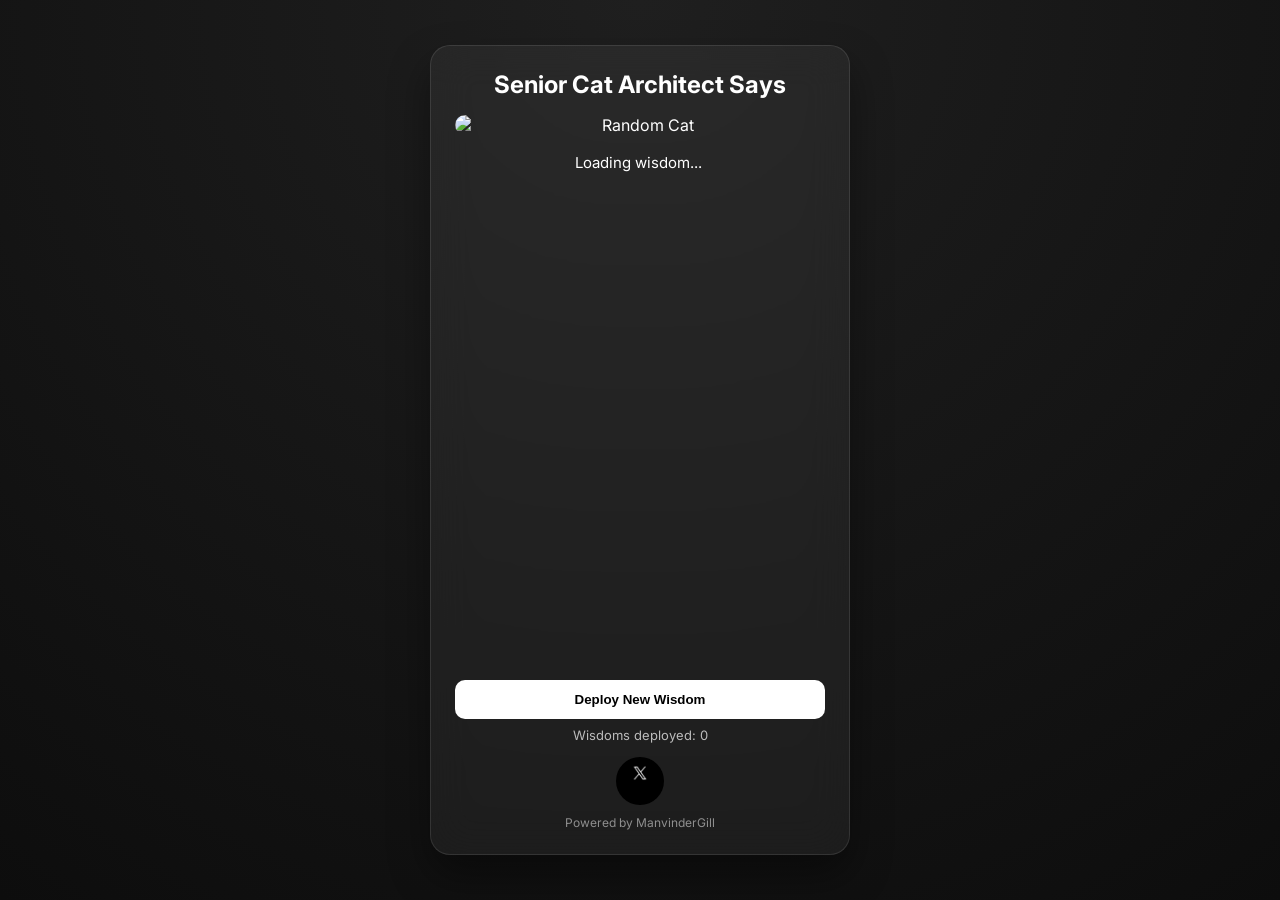
==== cat.html @ 71d13ff3 "Initial project uploaded" ====
<!DOCTYPE html>
<html lang="en">
<head>
  <meta charset="UTF-8" />
  <meta name="viewport" content="width=device-width, initial-scale=1.0" />
  <title>Daily Cat Wisdom</title>

  <link rel="stylesheet" href="style.css" />
  <link href="https://fonts.googleapis.com/css2?family=Inter:wght@400;600;700&display=swap" rel="stylesheet">
</head>

<body>

  <div class="card">
    <h2>Senior Cat Architect Says</h2>

    <img id="catImage" alt="Random Cat" />

    <p id="fact">Loading wisdom...</p>

    <button id="generateBtn">Deploy New Wisdom</button>

    <div class="counter">
      Wisdoms deployed: <span id="count">0</span>
    </div>

    <div class="share-section">
  <a id="shareX" class="share x" target="_blank" aria-label="Share on X">
    <img src="./img/x.avif" alt="X logo" class="x-icon" />
  </a>
</div>

    <div class="footer">
      Powered by ManvinderGill
    </div>
  </div>

  <script src="script.js"></script>
</body>
</html>
---- style.css ----
* {
  box-sizing: border-box;
  margin: 0;
  padding: 0;
}

html, body {
  height: 100%;
  overflow: hidden;
}

body {
  font-family: 'Inter', sans-serif;
  display: flex;
  align-items: center;
  justify-content: center;
  background: radial-gradient(circle at top, #1f1f1f, #0d0d0d);
  color: white;
  padding: 16px;
}

/* Card */

.card {
  width: 100%;
  max-width: 420px;
  height: 90vh;
  background: rgba(255, 255, 255, 0.05);
  backdrop-filter: blur(20px);
  border: 1px solid rgba(255, 255, 255, 0.1);
  border-radius: 20px;
  padding: 24px;
  display: flex;
  flex-direction: column;
  text-align: center;
  box-shadow: 0 20px 40px rgba(0,0,0,0.4);
}

/* Title */

h2 {
  font-weight: 700;
  margin-bottom: 16px;
}

/* Image */

img {
  width: 100%;
  max-height: 40vh;
  object-fit: cover;
  border-radius: 16px;
  margin-bottom: 16px;
  transition: opacity 0.4s ease;
}

/* Fact Text */

p {
  flex: 1;
  font-size: 15px;
  line-height: 1.6;
  overflow-y: auto;
  margin-bottom: 10px;
  padding-right: 4px;
  transition: opacity 0.4s ease;
}

.fade-out {
  opacity: 0;
}

/* Buttons */

button {
  padding: 12px 22px;
  border-radius: 10px;
  border: none;
  font-weight: 600;
  cursor: pointer;
  transition: all 0.25s ease;
  margin-top: 10px;
}

#generateBtn {
  background: white;
  color: black;
}

#generateBtn:hover {
  transform: scale(1.05);
}

/* Counter */

.counter {
  font-size: 13px;
  opacity: 0.7;
  margin-top: 8px;
}

/* Share Section */

.share-section {
  margin-top: 14px;
  display: flex;
  justify-content: center;
}

.share {
  display: inline-flex;
  align-items: center;
  justify-content: center;
  width: 48px;
  height: 48px;
  border-radius: 50%;
  background: #000;
  transition: 0.25s ease;
  cursor: pointer;
}

.share:hover {
  transform: scale(1.1);
}

/* X Icon */

.x-icon {
  width: 22px;
  height: 22px;
  object-fit: contain;
}

/* Footer */

.footer {
  font-size: 12px;
  opacity: 0.5;
  margin-top: 10px;
}
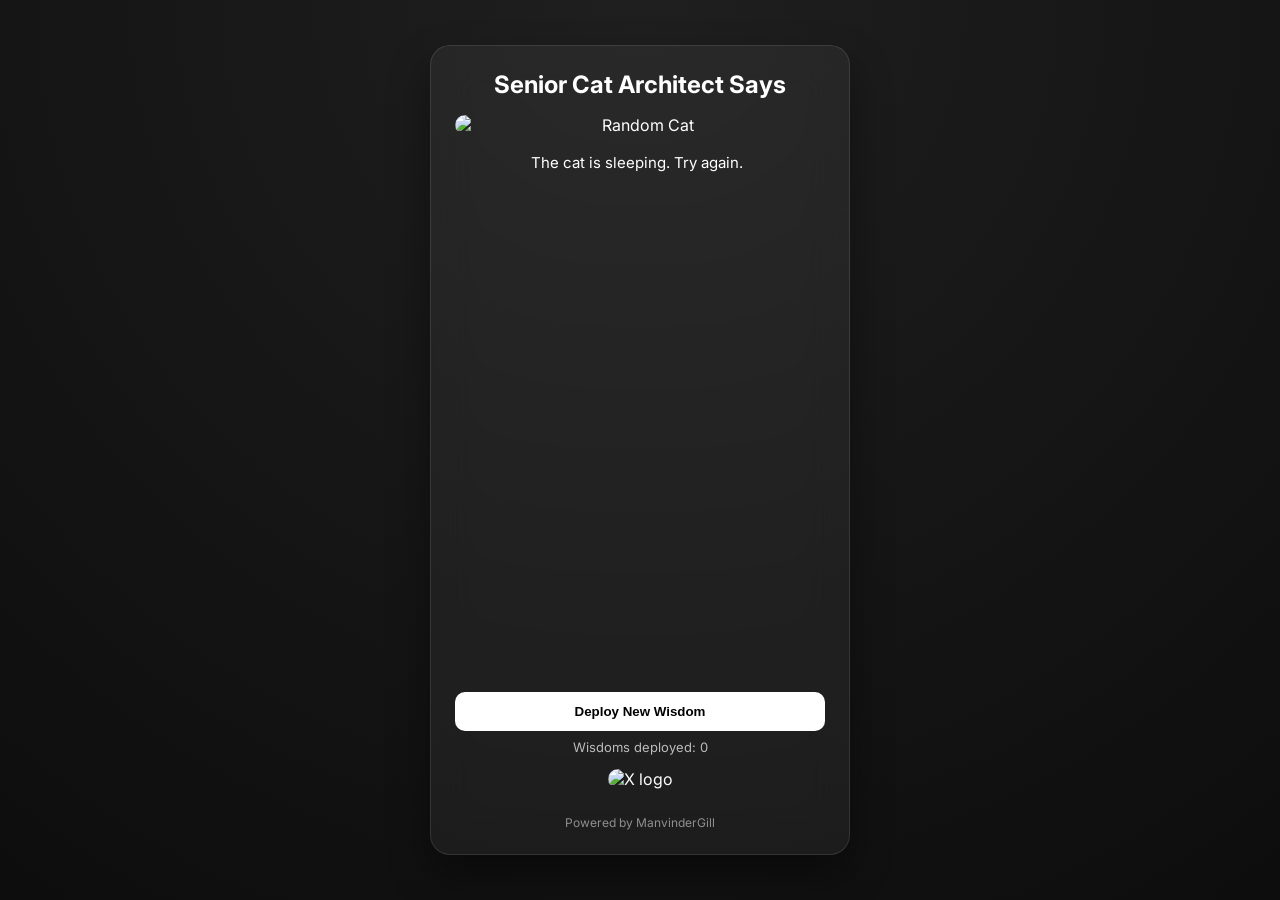
==== commit f5ce83f1: "Merge remote README with local project" ====
--- a/cat.html
+++ b/cat.html
@@ -1,40 +1,42 @@
 <!DOCTYPE html>
 <html lang="en">
+
 <head>
-  <meta charset="UTF-8" />
-  <meta name="viewport" content="width=device-width, initial-scale=1.0" />
-  <title>Daily Cat Wisdom</title>
+    <meta charset="UTF-8" />
+    <meta name="viewport" content="width=device-width, initial-scale=1.0" />
+    <title>Daily Cat Wisdom</title>
 
-  <link rel="stylesheet" href="style.css" />
-  <link href="https://fonts.googleapis.com/css2?family=Inter:wght@400;600;700&display=swap" rel="stylesheet">
+    <link rel="stylesheet" href="style.css" />
+    <link href="https://fonts.googleapis.com/css2?family=Inter:wght@400;600;700&display=swap" rel="stylesheet">
 </head>
 
 <body>
 
-  <div class="card">
-    <h2>Senior Cat Architect Says</h2>
+    <div class="card">
+        <h2>Senior Cat Architect Says</h2>
 
-    <img id="catImage" alt="Random Cat" />
+        <img id="catImage" alt="Random Cat" />
 
-    <p id="fact">Loading wisdom...</p>
+        <p id="fact">Loading wisdom...</p>
 
-    <button id="generateBtn">Deploy New Wisdom</button>
+        <button id="generateBtn">Deploy New Wisdom</button>
 
-    <div class="counter">
-      Wisdoms deployed: <span id="count">0</span>
+        <div class="counter">
+            Wisdoms deployed: <span id="count">0</span>
+        </div>
+
+        <div class="share-section">
+            <a id="shareX" target="_blank" aria-label="Share on X">
+                <img src="x.avif" alt="X logo" class="x-icon" />
+            </a>
+        </div>
+
+        <div class="footer">
+            Powered by ManvinderGill
+        </div>
     </div>
 
-    <div class="share-section">
-  <a id="shareX" class="share x" target="_blank" aria-label="Share on X">
-    <img src="./img/x.avif" alt="X logo" class="x-icon" />
-  </a>
-</div>
+    <script src="script.js"></script>
+</body>
 
-    <div class="footer">
-      Powered by ManvinderGill
-    </div>
-  </div>
-
-  <script src="script.js"></script>
-</body>
 </html>
--- a/style.css
+++ b/style.css
@@ -4,13 +4,14 @@
   padding: 0;
 }
 
-html, body {
+html,
+body {
   height: 100%;
   overflow: hidden;
 }
 
 body {
-  font-family: 'Inter', sans-serif;
+  font-family: "Inter", sans-serif;
   display: flex;
   align-items: center;
   justify-content: center;
@@ -18,8 +19,6 @@
   color: white;
   padding: 16px;
 }
-
-/* Card */
 
 .card {
   width: 100%;
@@ -33,17 +32,13 @@
   display: flex;
   flex-direction: column;
   text-align: center;
-  box-shadow: 0 20px 40px rgba(0,0,0,0.4);
+  box-shadow: 0 20px 40px rgba(0, 0, 0, 0.4);
 }
-
-/* Title */
 
 h2 {
   font-weight: 700;
   margin-bottom: 16px;
 }
-
-/* Image */
 
 img {
   width: 100%;
@@ -54,23 +49,35 @@
   transition: opacity 0.4s ease;
 }
 
-/* Fact Text */
-
 p {
   flex: 1;
   font-size: 15px;
   line-height: 1.6;
+  margin-bottom: 10px;
   overflow-y: auto;
-  margin-bottom: 10px;
-  padding-right: 4px;
+  scroll-behavior: smooth;
+  padding-right: 6px;
   transition: opacity 0.4s ease;
+}
+
+/* Clean thin scrollbar */
+
+p::-webkit-scrollbar {
+  width: 4px;
+}
+
+p::-webkit-scrollbar-track {
+  background: transparent;
+}
+
+p::-webkit-scrollbar-thumb {
+  background: rgba(255, 255, 255, 0.3);
+  border-radius: 10px;
 }
 
 .fade-out {
   opacity: 0;
 }
-
-/* Buttons */
 
 button {
   padding: 12px 22px;
@@ -91,15 +98,11 @@
   transform: scale(1.05);
 }
 
-/* Counter */
-
 .counter {
   font-size: 13px;
   opacity: 0.7;
   margin-top: 8px;
 }
-
-/* Share Section */
 
 .share-section {
   margin-top: 14px;
@@ -107,34 +110,19 @@
   justify-content: center;
 }
 
-.share {
-  display: inline-flex;
-  align-items: center;
-  justify-content: center;
-  width: 48px;
-  height: 48px;
-  border-radius: 50%;
-  background: #000;
-  transition: 0.25s ease;
+.x-icon {
+  width: 60px;
+  height: auto;
   cursor: pointer;
+  transition: transform 0.25s ease;
 }
 
-.share:hover {
-  transform: scale(1.1);
+.x-icon:hover {
+  transform: scale(1.05);
 }
-
-/* X Icon */
-
-.x-icon {
-  width: 22px;
-  height: 22px;
-  object-fit: contain;
-}
-
-/* Footer */
 
 .footer {
   font-size: 12px;
   opacity: 0.5;
   margin-top: 10px;
-}+}
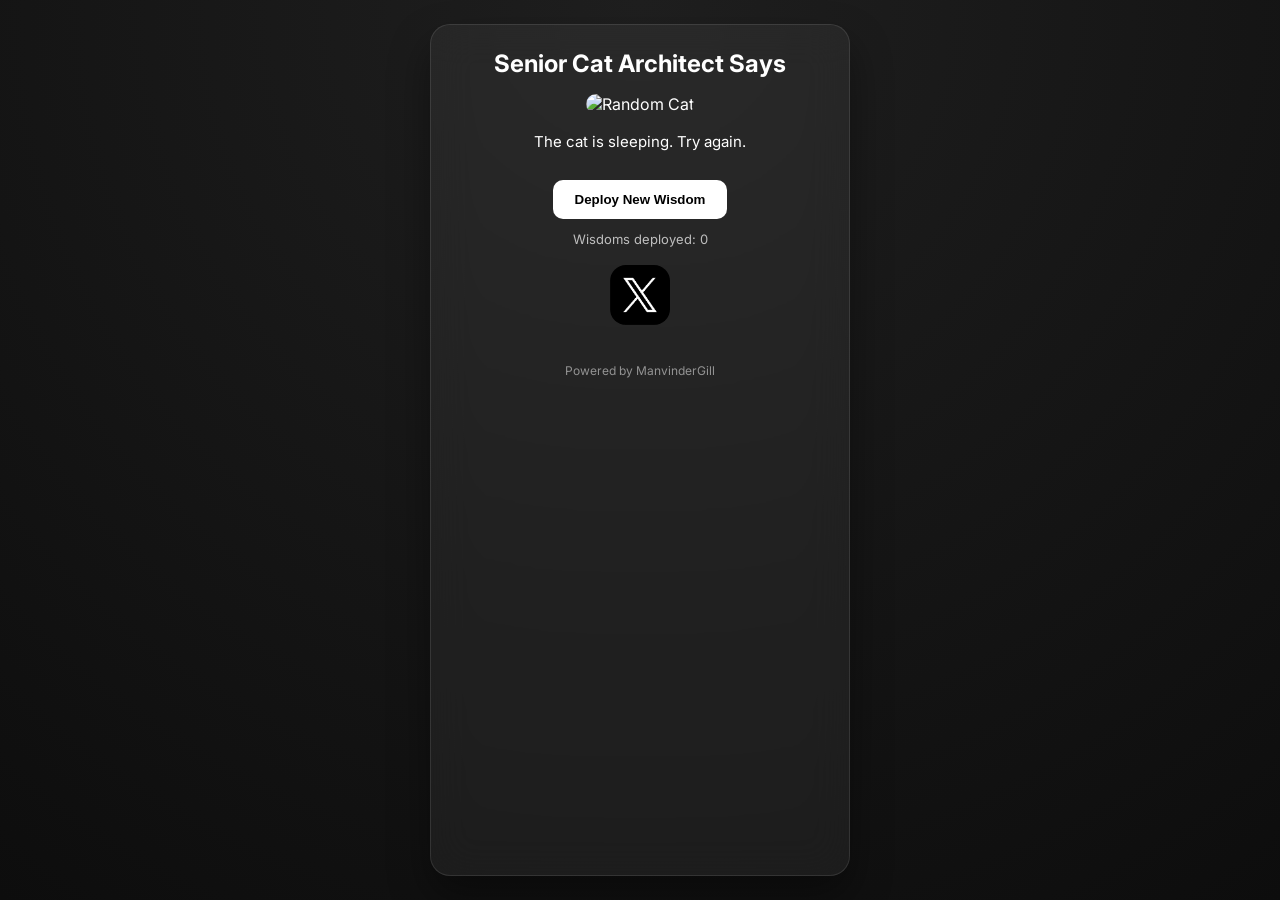
==== commit 916e959b: "more updates done" ====
--- a/cat.html
+++ b/cat.html
@@ -27,7 +27,7 @@
 
         <div class="share-section">
             <a id="shareX" target="_blank" aria-label="Share on X">
-                <img src="x.avif" alt="X logo" class="x-icon" />
+                <img src="/img/x.avif" alt="X logo" class="x-icon" />
             </a>
         </div>
 
--- a/style.css
+++ b/style.css
@@ -4,80 +4,64 @@
   padding: 0;
 }
 
-html,
 body {
-  height: 100%;
-  overflow: hidden;
+  font-family: 'Inter', sans-serif;
+  background: radial-gradient(circle at top, #1f1f1f, #0d0d0d);
+  color: white;
+  padding: 24px 16px;
+  min-height: 100vh;
 }
 
+/* Center wrapper */
 body {
-  font-family: "Inter", sans-serif;
   display: flex;
-  align-items: center;
   justify-content: center;
-  background: radial-gradient(circle at top, #1f1f1f, #0d0d0d);
-  color: white;
-  padding: 16px;
 }
+
+/* Card */
 
 .card {
   width: 100%;
   max-width: 420px;
-  height: 90vh;
   background: rgba(255, 255, 255, 0.05);
   backdrop-filter: blur(20px);
   border: 1px solid rgba(255, 255, 255, 0.1);
   border-radius: 20px;
   padding: 24px;
-  display: flex;
-  flex-direction: column;
   text-align: center;
-  box-shadow: 0 20px 40px rgba(0, 0, 0, 0.4);
+  box-shadow: 0 20px 40px rgba(0,0,0,0.4);
 }
+
+/* Title */
 
 h2 {
   font-weight: 700;
   margin-bottom: 16px;
 }
 
+/* Image */
+
 img {
   width: 100%;
-  max-height: 40vh;
-  object-fit: cover;
   border-radius: 16px;
   margin-bottom: 16px;
   transition: opacity 0.4s ease;
 }
 
+/* Text */
+
 p {
-  flex: 1;
   font-size: 15px;
   line-height: 1.6;
-  margin-bottom: 10px;
-  overflow-y: auto;
-  scroll-behavior: smooth;
-  padding-right: 6px;
+  margin-bottom: 16px;
   transition: opacity 0.4s ease;
-}
-
-/* Clean thin scrollbar */
-
-p::-webkit-scrollbar {
-  width: 4px;
-}
-
-p::-webkit-scrollbar-track {
-  background: transparent;
-}
-
-p::-webkit-scrollbar-thumb {
-  background: rgba(255, 255, 255, 0.3);
-  border-radius: 10px;
 }
 
 .fade-out {
   opacity: 0;
 }
+
+/* Button */
 
 button {
   padding: 12px 22px;
@@ -85,7 +69,7 @@
   border: none;
   font-weight: 600;
   cursor: pointer;
-  transition: all 0.25s ease;
+  transition: 0.25s ease;
   margin-top: 10px;
 }
 
@@ -98,14 +82,18 @@
   transform: scale(1.05);
 }
 
+/* Counter */
+
 .counter {
   font-size: 13px;
   opacity: 0.7;
-  margin-top: 8px;
+  margin-top: 12px;
 }
 
+/* Share */
+
 .share-section {
-  margin-top: 14px;
+  margin-top: 18px;
   display: flex;
   justify-content: center;
 }
@@ -121,8 +109,10 @@
   transform: scale(1.05);
 }
 
+/* Footer */
+
 .footer {
   font-size: 12px;
   opacity: 0.5;
-  margin-top: 10px;
-}
+  margin-top: 18px;
+}
